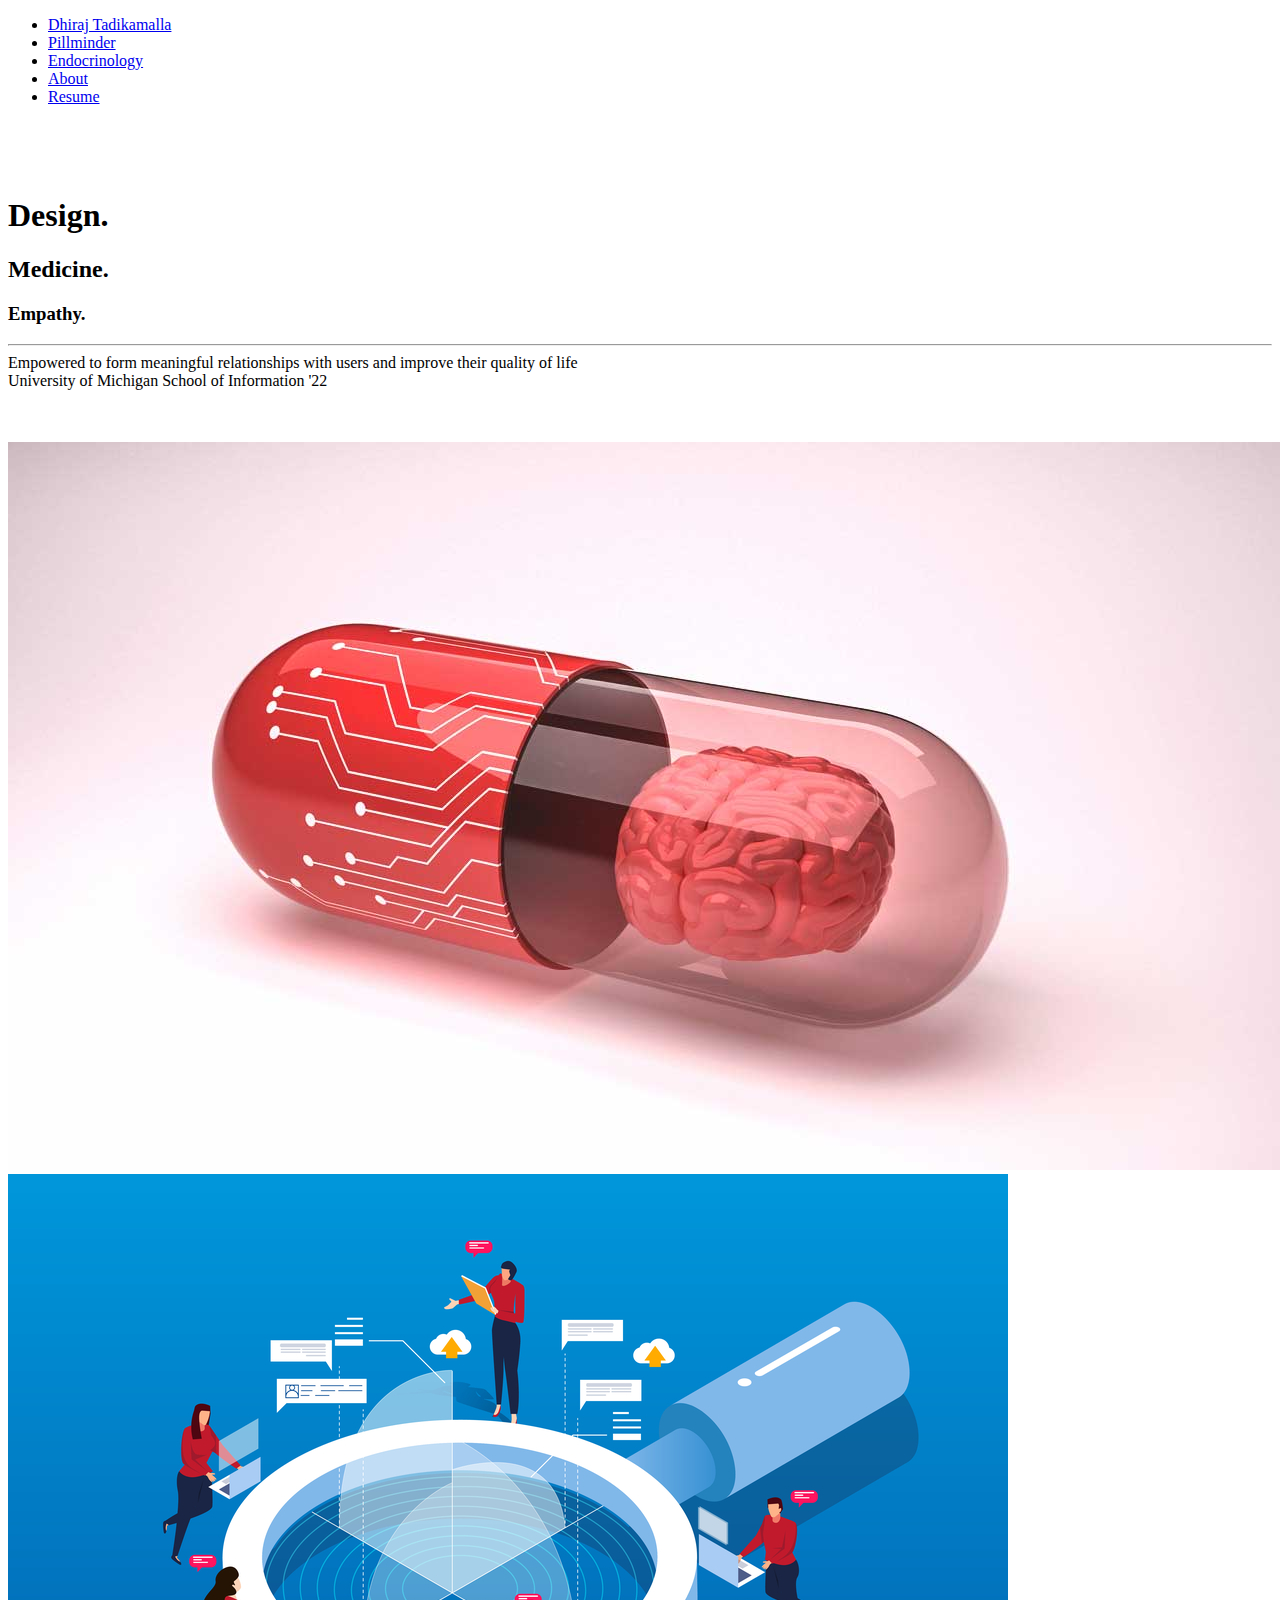
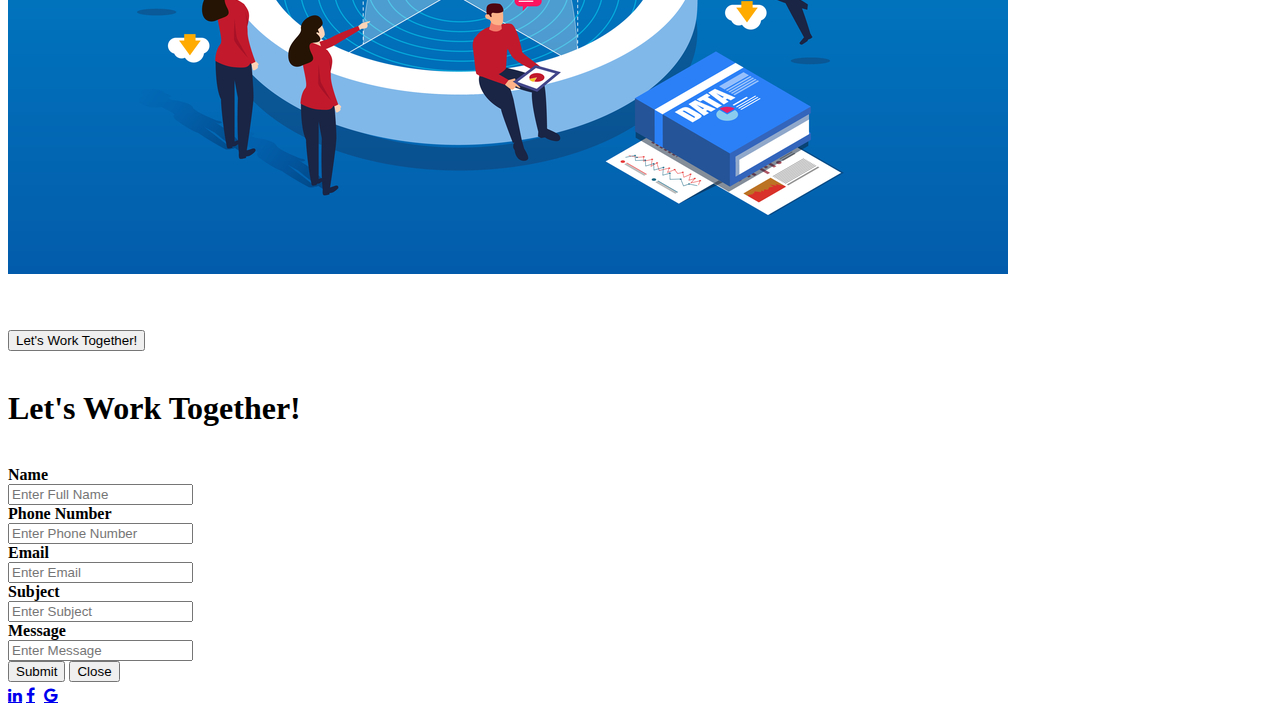
==== index.html @ dc1d83c9 "Add files via upload" ====
<!DOCTYPE html>
<html lang="en">
 <head>
    <meta charset="UTF-8">
    <meta name="viewport" content="width=device-width, initial-scale=1.0">
    
    <link rel="shortcut icon" type="image/png" href="icon.png"/>
    <link rel="stylesheet" type="text/css" href="html5reset.css">
    <link rel="stylesheet" type="text/css" href="style.css">
    <title>Dhiraj Tadikamalla</title>
 </head>
<body>
    <header>
        <ul class="nav_links">
          <li class="nav_item1"><a class= "current" href="index.html">Dhiraj Tadikamalla</a></li>
          <li class="nav_item"><a href="pillminder.html">Pillminder</a></li>
          <li class="nav_item"><a href="endocrinology.html">Endocrinology</a></li>
          <li class="nav_item"><a href="about.html">About</a></li>
          <li class="nav_item"><a href="resume.html">Resume</a></li>
          </ul>
  </header>

  <main class="main">
      <br><br><br><h1>Design.</h1><h2>Medicine.</h2><h3>Empathy.</h3><hr>
      <p3>Empowered to form meaningful relationships with users and improve their quality of life</p3><br>
      <p4>University of Michigan School of Information '22</p4><br><br><br>
      <div id="box1" class= "fade-in" class= "grid-container">
        <p id="img1"><a href="pillminder.html"><img src= "imgs/pillimage.jpg" alt= "Pillminder Image"></a>
        <a href="endocrinology.html"><img src= "imgs/Research Image.jpg" alt= "Endocrinology Image"></a></p>
      <br><br>
  </main>

 <footer>
      <button class= "open-button" onclick= "openForm()" ondblclick="closeForm()">Let's Work Together!</button> <br> <br>
      <div class= "form-popup" id = "myForm">
        <form action="https://formspree.io/f/mgepyraz" method="POST" class= "form-container">
            <h1>Let's Work Together!</h1><br>
            <label for= "name"><b>Name</b></label><br>
                <input type= "text" id= "name" placeholder= "Enter Full Name" name="name" required><br>
            <label for= "number"><b>Phone Number</b></label><br>
                <input type= "text" id= "number" placeholder= "Enter Phone Number" name="number"><br>
            <label for= "Email"><b>Email</b></label><br>
                <input type= "text" id= "Email" placeholder= "Enter Email" name="Email" required><br>
            <label for= "Subject"><b>Subject</b></label><br>
                <input type= "text" id= "Subject" placeholder= "Enter Subject" name="Subject" required><br>
            <label for= "Message"><b>Message</b></label><br>
                <input type= "text" id= "Message" placeholder= "Enter Message" name="Message" required><br>
            <button type="submit" class="btn">Submit</button>
            <button type="button" class="btn cancel" onclick="closeForm()">Close</button>
        </form> <b>
      </div>

    <script>
        function openForm() {
          document.getElementById("myForm").style.display = "block";
        }
        
        function closeForm() {
          document.getElementById("myForm").style.display = "none";
        }
    </script>

      <link rel="stylesheet" href="https://cdnjs.cloudflare.com/ajax/libs/font-awesome/4.7.0/css/font-awesome.min.css">
      <a aria-label= "LinkedIn" href="https://www.linkedin.com/in/dhiraj-tadikamalla-04040a1a4/" class="fa fa-linkedin"></a> 
      <a aria-label= "Facebook" href="https://www.facebook.com/dhiraj.tadikamalla/" class="fa fa-facebook"></a>
      <a aria-label= "Google" href="https://mail.google.com/mail/u/0/?view=cm&fs=1&tf=1&source=mailto&su=Saying+Hello&to=dhirajtadikamalla@gmail.com" class="fa fa-google" style= "margin: 5px"></a>
 </footer>
 </body>
</html>
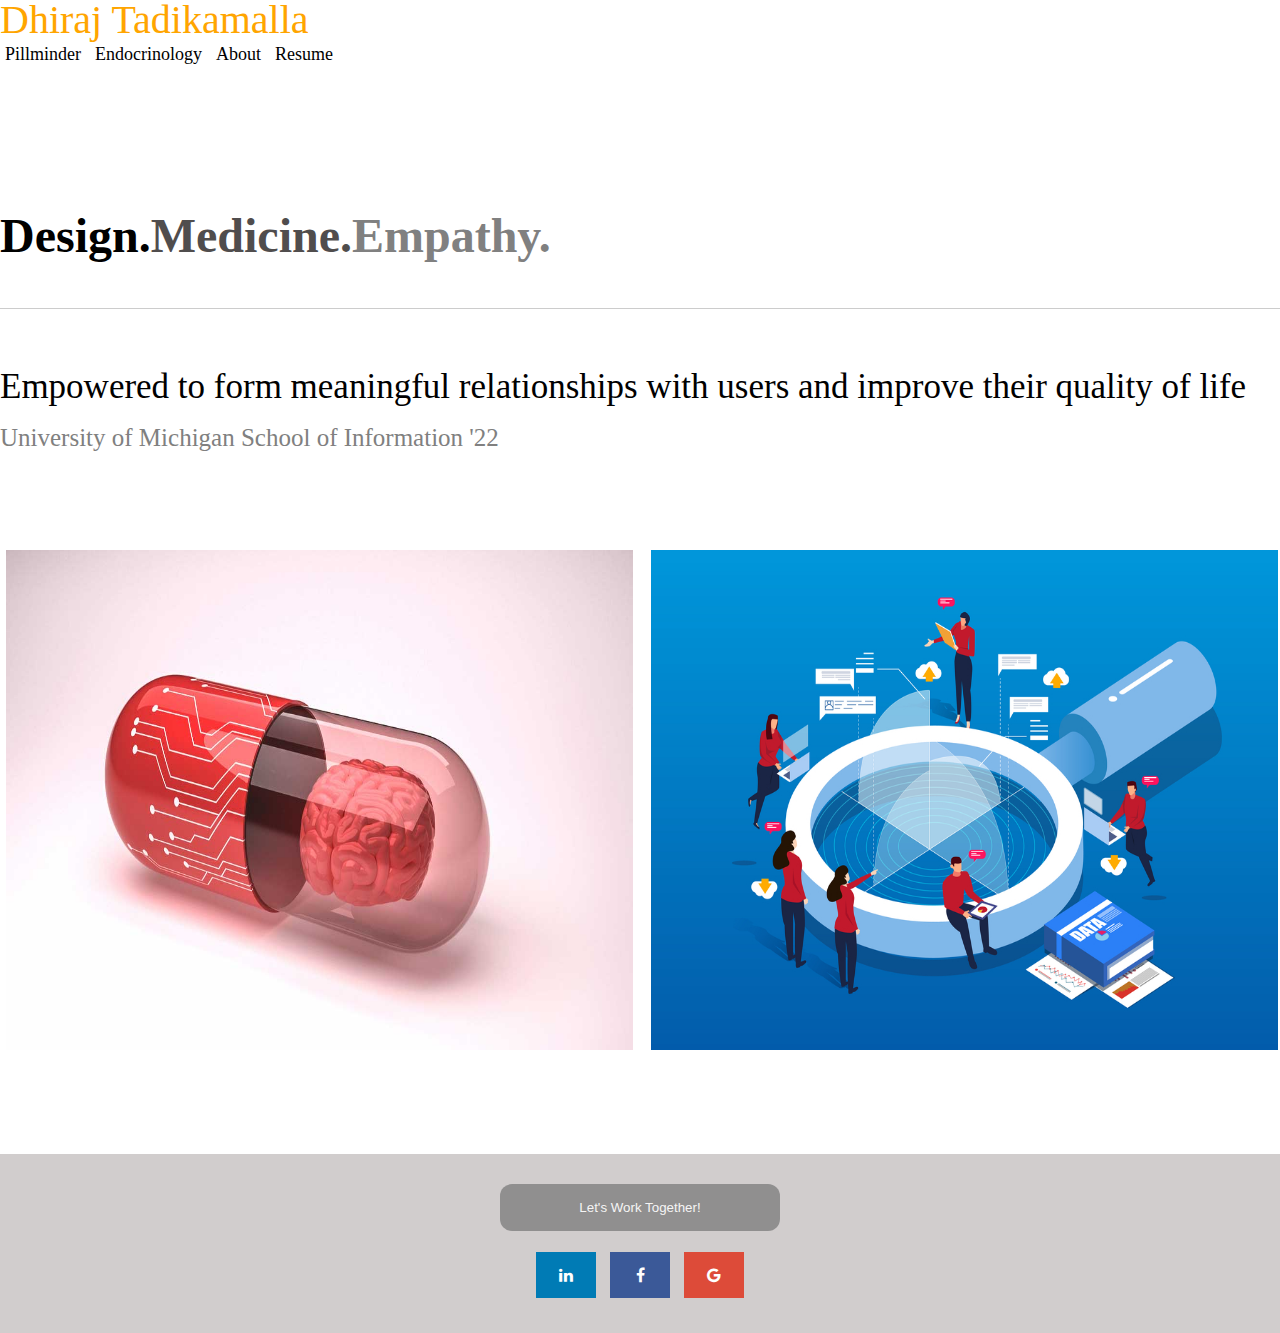
==== commit 481ce91e: "Add files via upload" ====
--- a/index.html
+++ b/index.html
@@ -5,8 +5,8 @@
     <meta name="viewport" content="width=device-width, initial-scale=1.0">
     
     <link rel="shortcut icon" type="image/png" href="icon.png"/>
-    <link rel="stylesheet" type="text/css" href="html5reset.css">
-    <link rel="stylesheet" type="text/css" href="style.css">
+    <link rel="stylesheet" type="text/css" href="css/html5reset.css">
+    <link rel="stylesheet" type="text/css" href="css/style.css">
     <title>Dhiraj Tadikamalla</title>
  </head>
 <body>
--- a/css/style.css
+++ b/css/style.css
@@ -0,0 +1,280 @@
+
+  .nav_links .nav_item1 a{
+      color: orange;
+      font-family: Roboto Slab;
+      font-size: 40px;
+      text-decoration: none;
+      display: flex;
+      flex-direction: row;
+      justify-content: flex-start;
+  }
+
+  .nav_links .nav_item{
+    font-size: 0.5em; 
+    display: inline-flex;
+    flex-direction: row;
+    justify-content: flex-end;
+  }
+  
+  .nav_item a{
+    font-size: large;
+    color: black;
+    text-decoration: none;
+    margin: 5px;
+  }
+  
+  .nav_item a:hover, a:focus{
+    color: rgb(241, 197, 102);
+    text-decoration: none;
+    -webkit-text-decoration-style: dotted;
+            text-decoration-style: dotted;
+  }
+
+  .nav_item .current{
+    text-decoration: underline;
+  }
+
+  .main{
+    font-size: 3em;
+    color: gray;
+  }
+  .main h1{
+      color: black;
+  }
+  .main h2{
+      color: rgb(80, 77, 77);
+  }
+  .main h3{
+      color: gray;
+  }
+  .main h1, .main h2, .main h3{
+      display: inline;
+  }
+  .main p3{
+      font-size: 35px;
+      color: black;
+  }
+  .main p4{
+      font-size: 25px;
+      color: gray;
+  }
+  hr{  
+    color: black;
+  }
+
+  .fade-in {
+    animation: fadeIn ease 4s;
+    -webkit-animation: fadeIn ease 4s;
+    -moz-animation: fadeIn ease 4s;
+    -o-animation: fadeIn ease 4s;
+    -ms-animation: fadeIn ease 4s;
+    }
+    @keyframes fadeIn {
+    0% {opacity:0;}
+    100% {opacity:1;}
+    }
+    
+    @-moz-keyframes fadeIn {
+    0% {opacity:0;}
+    100% {opacity:1;}
+    }
+    
+    @-webkit-keyframes fadeIn {
+    0% {opacity:0;}
+    100% {opacity:1;}
+    }
+    
+    @-o-keyframes fadeIn {
+    0% {opacity:0;}
+    100% {opacity:1;}
+    }
+    
+    @-ms-keyframes fadeIn {
+    0% {opacity:0;}
+    100% {opacity:1;}
+    }
+    @media screen and (prefers-reduced-motion:reduce){
+        .fade-in{ 
+          animation: none;
+        }
+      }
+
+  .main img{
+      display: inline;
+      align-items: center;
+      margin-left: 6px;
+      margin-right: auto;
+      width: 49%;
+      height: 500px;
+  }
+
+  .main img:hover {
+      opacity: 0.5;
+  }
+  
+  .grid-container{
+      display: inline-grid;
+      grid-template-columns: 49% 49%;
+  }
+
+  .grid-container .item1 p1{
+      color: black;
+      font-size: 40px;
+      margin-left: 25%;
+      
+  }
+.grid-container .item1 p2{
+    font-weight: bold;
+ }
+.grid-container .item1 p3{
+    font-weight: bold;
+}
+.grid-container .item1 p4{
+    font-weight: bold;
+}
+.grid-container .item1 p6{
+    font-style: italic;
+}
+  .grid-container .item1{
+      font-size: 25px;
+      margin-left: 10px;
+      margin-right: 10px;
+      font-family: 'Lucida Sans Unicode';
+      grid-column: 1/ span 1;
+      align-items: center;
+      justify-items: center;
+  }
+
+  .grid-container .item2{
+    grid-column: 2/ span 1;
+}
+.main .iframe{
+    margin-left: 25%;
+    margin-right: 25%;
+}
+.pill{
+    margin-left: 15px;
+    font-size: 20px;
+}
+
+.pill p1{
+    font-weight: bold;
+    font-size: 25px;
+}
+
+.pill li{
+    margin-left: 40px;
+}
+
+.pill p11{
+    font-style: italic;
+}
+
+.pill p14{
+    font-style: italic;
+}
+
+.center {
+    display: block;
+    margin-left: auto;
+    margin-right: auto;
+    width: 85%;
+  }
+
+  footer{
+    background-color: rgb(209, 205, 205);
+    color: white;
+    padding: 30px;
+    text-align: center;
+    bottom: 0;
+  }
+
+  .open-button {
+    background-color: gray;
+    color: white;
+    padding: 16px 20px;
+    border: slategray;
+    cursor: pointer;
+    opacity: 0.8;
+    position: static;
+    bottom: 23px;
+    right: 28px;
+    width: 280px;
+    border-radius: 12px;
+  }
+
+  .form-popup {
+    display: none;
+    position: static;
+    bottom: 0;
+    border: 3px solid #f1f1f1;
+    z-index: 9;
+  }
+
+  .form-container {
+    max-width: auto;
+    padding: 10px;
+    right: 5px;
+    background-color: rgb(116, 108, 108);
+  }
+
+  .form-container input[type=text] {
+    width: 90%;
+    padding: 15px;
+    margin: 5px 0 22px 5px;
+    border: none;
+    background: #f1f1f1;
+  }
+
+  .form-container input[type=text]:focus {
+    background-color: #ddd;
+    outline: none;
+  }
+
+  .form-container .btn {
+    background-color: #4CAF50;
+    color: white;
+    padding: 16px 20px;
+    border: none;
+    cursor: pointer;
+    width: 100%;
+    margin-bottom:10px;
+    opacity: 0.8;
+  }
+
+  .form-container .cancel {
+    background-color: red;
+  }
+
+  .form-container .btn:hover, .open-button:hover {
+    opacity: 1;
+  }
+
+  .fa {
+      padding: 15px;
+      font-size: 40px;
+      width: 30px;
+      text-align: center;
+      text-decoration: none;
+      margin: 5px;
+  }
+
+  .fa-linkedin {
+    background: #007bb5;
+    color: white;
+}
+
+  .fa-facebook {
+      background: #3B5998;
+      color: white;
+  }
+
+  .fa-google {
+    background: #dd4b39;
+    color: white;
+}
+
+.main iframe{
+    width: 600px;
+    height: 700px;
+}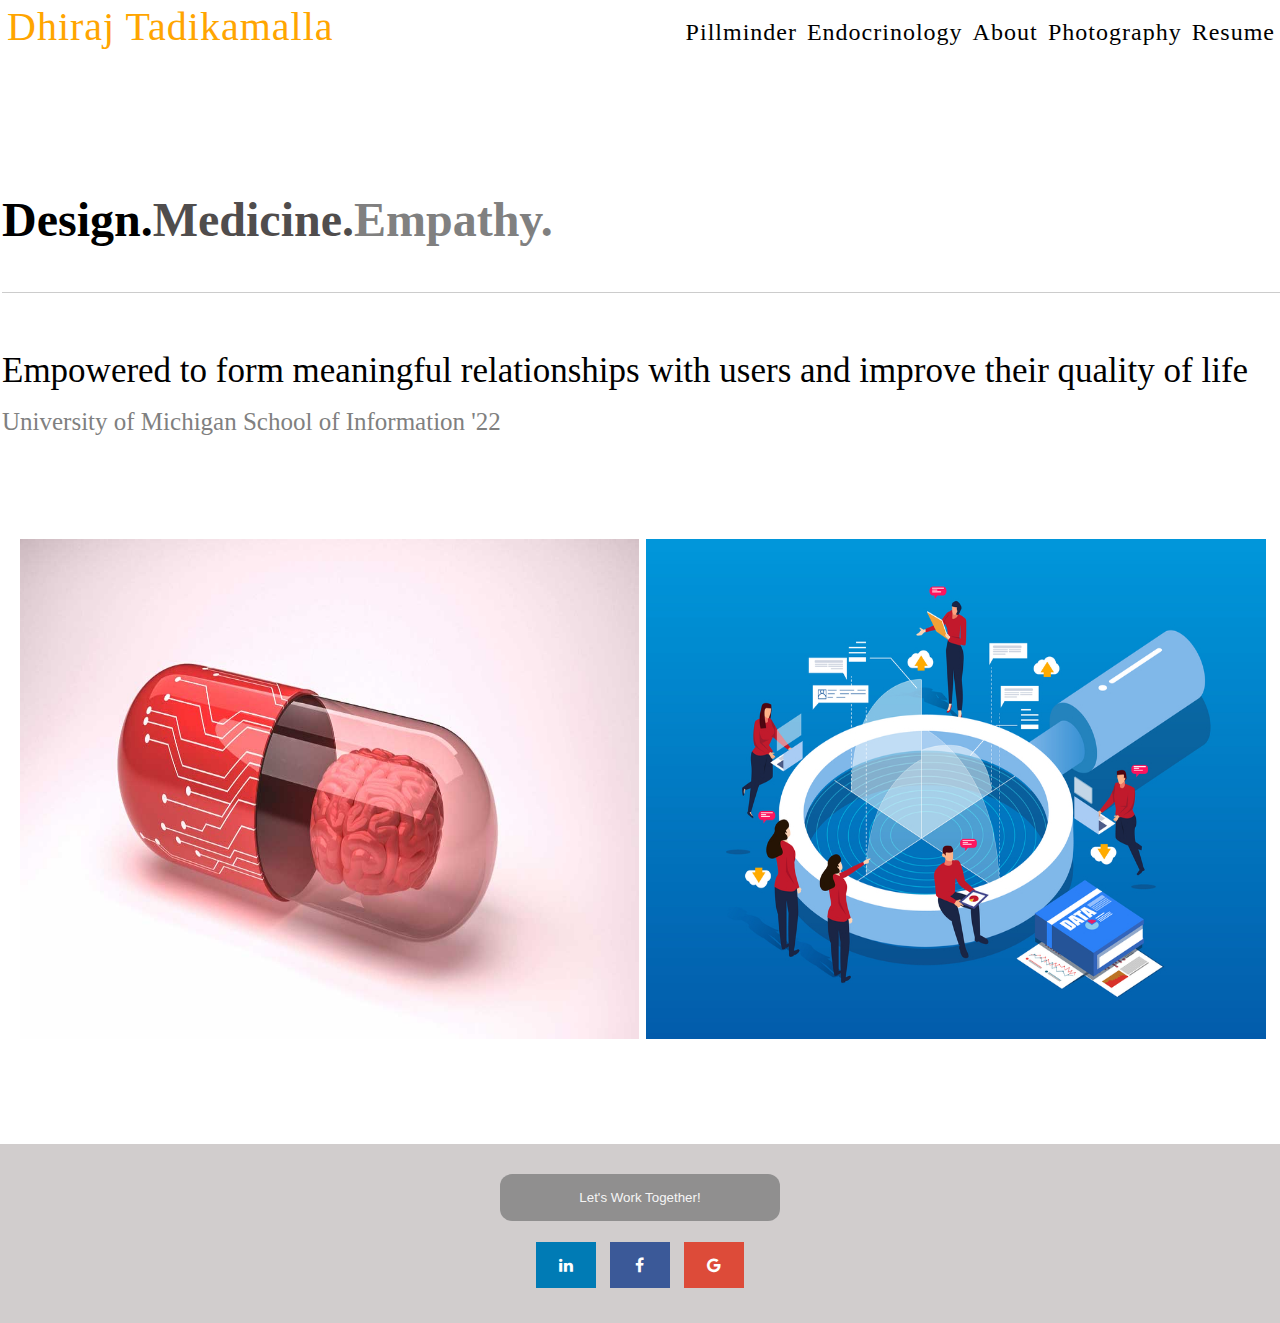
==== commit dc1bfa7d: "Final edits" ====
--- a/index.html
+++ b/index.html
@@ -4,29 +4,56 @@
     <meta charset="UTF-8">
     <meta name="viewport" content="width=device-width, initial-scale=1.0">
     
-    <link rel="shortcut icon" type="image/png" href="icon.png"/>
+    <link rel="shortcut icon" type="image/png" href="imgs/icon.png"/>
     <link rel="stylesheet" type="text/css" href="css/html5reset.css">
     <link rel="stylesheet" type="text/css" href="css/style.css">
     <title>Dhiraj Tadikamalla</title>
  </head>
+
+
 <body>
+  <a class = "skip" href="#skip">Skip to Main Content</a>
+  <div class="main">
+    <nav class="navigation">
+       <ul>
+          <li><a class= "main_user" class= "current" href="index.html">Dhiraj Tadikamalla</a></li>
+          <li class= "user"><a href="pillminder.html">Pillminder</i></a></li>
+          <li class= "user"><a href="endocrinology.html">Endocrinology</i></a></li>
+          <li class= "user"><a href="about.html">About</i></a></li>
+          <li class= "user"><a href="photography.html">Photography</i></a></li>
+          <li class= "user"><a href="resume.html">Resume</i></a></li>
+       </ul> 
+    </nav>
+ </div>
+</body>
+
+    <!-- <a class = "skip" href="#skip">Skip to Main Content</a>
     <header>
-        <ul class="nav_links">
-          <li class="nav_item1"><a class= "current" href="index.html">Dhiraj Tadikamalla</a></li>
-          <li class="nav_item"><a href="pillminder.html">Pillminder</a></li>
-          <li class="nav_item"><a href="endocrinology.html">Endocrinology</a></li>
-          <li class="nav_item"><a href="about.html">About</a></li>
-          <li class="nav_item"><a href="resume.html">Resume</a></li>
-          </ul>
-  </header>
+          <ul class="nav_links"> 
+            <li class="nav_item1"><a class= "current" href="index.html">Dhiraj Tadikamalla</a></li>
+            <li class="nav_item"><a href="pillminder.html">Pillminder</a></li>
+            <li class="nav_item"><a href="endocrinology.html">Endocrinology</a></li>
+            <li class="nav_item"><a href="about.html">About</a></li>
+            <li class="nav_item"><a href="photography.html">Photography</a></li>
+            <li class="nav_item"><a href="resume.html">Resume</a></li>
+          </ul> 
+  </header> -->
 
-  <main class="main">
+  <main class="main" id="skip">
       <br><br><br><h1>Design.</h1><h2>Medicine.</h2><h3>Empathy.</h3><hr>
       <p3>Empowered to form meaningful relationships with users and improve their quality of life</p3><br>
       <p4>University of Michigan School of Information '22</p4><br><br><br>
-      <div id="box1" class= "fade-in" class= "grid-container">
-        <p id="img1"><a href="pillminder.html"><img src= "imgs/pillimage.jpg" alt= "Pillminder Image"></a>
-        <a href="endocrinology.html"><img src= "imgs/Research Image.jpg" alt= "Endocrinology Image"></a></p>
+      <div id="box1" class= "fade-in">
+        <div class = "grid-container">
+          <p><a href="pillminder.html"><img src= "imgs/pillimage.jpg" alt= "Pillminder Image"></a></p>
+          <p><a href="endocrinology.html"><img src= "imgs/Research Image.jpg" alt= "Endocrinology Image"></a></p>
+        </div> 
+        <!-- <div class= "grid-container1">
+          <p id="img1"><a href="pillminder.html"><img src= "imgs/pillimage.jpg" alt= "Pillminder Image"></a>
+          <a href="endocrinology.html"><img src= "imgs/Research Image.jpg" alt= "Endocrinology Image"></a></p>
+          <br><br>
+        </div> -->
+      </div>
       <br><br>
   </main>
 
@@ -65,5 +92,4 @@
       <a aria-label= "Facebook" href="https://www.facebook.com/dhiraj.tadikamalla/" class="fa fa-facebook"></a>
       <a aria-label= "Google" href="https://mail.google.com/mail/u/0/?view=cm&fs=1&tf=1&source=mailto&su=Saying+Hello&to=dhirajtadikamalla@gmail.com" class="fa fa-google" style= "margin: 5px"></a>
  </footer>
- </body>
 </html>
--- a/css/style.css
+++ b/css/style.css
@@ -1,18 +1,78 @@
 
+.navigation ul {
+  list-style: none;
+  margin: 0;
+  padding: 0;
+  display: flex;
+}
+
+.navigation li {
+  flex: 9;    
+}
+
+.navigation .user {
+  flex: 1;
+}
+
+.pill, .container{
+  max-width: 1600px;
+  margin: 0 auto; 
+  padding: 0 3em 1.5em;
+}
+
+
+a {
+  font-size: 0.5em;
+  color: black;
+  letter-spacing: 1px;
+  text-decoration: none;
+  margin: 5px;
+  display: inline-block;
+  width: 100%;
+  text-align: left;
+}
+
+a:hover, a:focus {
+  color: rgb(241, 197, 102);
+  text-decoration: none;
+  -webkit-text-decoration-style: dotted;
+          text-decoration-style: dotted;
+}
+
+.current{
+  text-decoration: underline;
+}
+
+.navigation .main_user {
+  color: orange;
+  font-family: 'Open Sans';
+  font-size: 40px;
+  text-decoration: none;
+}
+
+.main_user1 {
+  color: White;
+  font-family: 'Open Sans';
+  font-size: 40px;
+  text-decoration: none;
+}
+
+
+/* 
   .nav_links .nav_item1 a{
       color: orange;
       font-family: Roboto Slab;
       font-size: 40px;
       text-decoration: none;
-      display: flex;
+      /* display: flex;
       flex-direction: row;
-      justify-content: flex-start;
+      justify-content: flex-start; 
   }
 
   .nav_links .nav_item{
     font-size: 0.5em; 
-    display: inline-flex;
-    flex-direction: row;
+    display: flex;
+    list-style: none;
     justify-content: flex-end;
   }
   
@@ -32,43 +92,76 @@
 
   .nav_item .current{
     text-decoration: underline;
-  }
-
-  .main{
-    font-size: 3em;
+  } */
+
+
+
+
+
+a.skip{
+  background: white;
+  align-items: center;
+  padding: 6px;
+  position: absolute;
+  top: -40px;
+  -webkit-transition: top 1s ease-out;
+  transition: top 1s ease-out;
+  z-index: 1;
+}
+
+a.skip:focus{
+  top:20px;
+  color: black;
+  text-decoration: underline;
+  text-decoration-style: solid;
+}
+
+a.skip:hover {
+  color: rgb(241, 197, 102);
+  text-decoration: none;
+}
+
+a.skip:focus{
+  border: 1px solid black;
+  width: 7%;
+}
+
+.main{
+  font-size: 3em;
+  color: gray;
+  margin-left: 2px;
+}
+.main h1{
+    color: black;
+}
+.main h2{
+    color: rgb(80, 77, 77);
+}
+.main h3{
     color: gray;
-  }
-  .main h1{
-      color: black;
-  }
-  .main h2{
-      color: rgb(80, 77, 77);
-  }
-  .main h3{
-      color: gray;
-  }
-  .main h1, .main h2, .main h3{
-      display: inline;
-  }
-  .main p3{
-      font-size: 35px;
-      color: black;
-  }
-  .main p4{
-      font-size: 25px;
-      color: gray;
-  }
-  hr{  
+}
+.main h1, .main h2, .main h3{
+    display: inline;
+}
+.main p3{
+    font-size: 35px;
     color: black;
-  }
-
-  .fade-in {
-    animation: fadeIn ease 4s;
-    -webkit-animation: fadeIn ease 4s;
-    -moz-animation: fadeIn ease 4s;
-    -o-animation: fadeIn ease 4s;
-    -ms-animation: fadeIn ease 4s;
-    }
+}
+.main p4{
+    font-size: 25px;
+    color: gray;
+}
+hr{  
+  color: black;
+}
+
+.fade-in {
+  animation: fadeIn ease 4s;
+  -webkit-animation: fadeIn ease 4s;
+  -moz-animation: fadeIn ease 4s;
+  -o-animation: fadeIn ease 4s;
+  -ms-animation: fadeIn ease 4s;
+}
     @keyframes fadeIn {
     0% {opacity:0;}
     100% {opacity:1;}
@@ -97,55 +190,118 @@
         .fade-in{ 
           animation: none;
         }
-      }
-
-  .main img{
-      display: inline;
-      align-items: center;
-      margin-left: 6px;
-      margin-right: auto;
-      width: 49%;
-      height: 500px;
-  }
-
-  .main img:hover {
-      opacity: 0.5;
-  }
-  
-  .grid-container{
-      display: inline-grid;
-      grid-template-columns: 49% 49%;
-  }
-
-  .grid-container .item1 p1{
-      color: black;
-      font-size: 40px;
-      margin-left: 25%;
+    }
+/* .grid-contain {
+  display: grid;
+  grid-template-columns: 50% 50%;
+} */
+/* .grid_img{
+    
+    align-items: center;
+    margin-left: 6px;
+    margin-right: auto;
+    width: 49%;
+    height: 49%; 
+} */
+
+.main img{
+  display: inline;
+  align-items: center;
+  margin-left: 2%;
+  margin-right: 6px;
+  width: 99%;
+  height: 500px;
+}
+
+.main img:hover {
+  opacity: 0.5;
+}
+
+.grid-container{
+  display: inline-grid;
+  grid-template-columns: 49% 49%;
+}
+
+.grid-contain{
+  display: inline-grid;
+  grid-template-columns: 40% 40%;
+}
+
+/* 
+.grid-contain{
+    display: grid;
+    grid-template-columns: 10% 10%;
+}
+
+.grid-img {
+  float: left;
+  width: 50%;
+  height: 25%;
+  padding: 5px;
+}
+
+.grid-container1::after {
+  content: "";
+  clear: both;
+  display: table;
+} */
+
+/* .image-wrapper {
+  display: grid;
+  grid-template-columns: 50% 50%;
+  /* grid-template-rows: repeat(24, 5vw); */
+  /* grid-gap: 15px; 
+} */
+
+/* .grid__img {
+  width: 100%;
+  height: 100%;
+  object-fit: cover;
+  display: block;
+} */
+
+/* .grid_img1 {
+  grid-row-start: 1;
+  grid-row-end: 24;
+  grid-row-start: 1;
+  grid-row-end: 7; 
+}
+.grid_img2 {
+  grid-row-start: 24;
+  grid-row-end: 50;
+  grid-row-start: 1;
+  grid-row-end: 7;
+} */
+
+.grid-contain .item1 p1{
+    color: black;
+    font-size: 40px;
+    margin-left: 25%;
       
-  }
-.grid-container .item1 p2{
+}
+.grid-contain .item1 p2{
     font-weight: bold;
  }
-.grid-container .item1 p3{
+.grid-contain .item1 p3{
     font-weight: bold;
 }
-.grid-container .item1 p4{
+.grid-contain .item1 p4{
     font-weight: bold;
 }
-.grid-container .item1 p6{
+.grid-contain .item1 p6{
     font-style: italic;
 }
-  .grid-container .item1{
+.grid-contain .item1{
       font-size: 25px;
       margin-left: 10px;
       margin-right: 10px;
-      font-family: 'Lucida Sans Unicode';
+      font-family: 'Open-Sans';
       grid-column: 1/ span 1;
       align-items: center;
       justify-items: center;
-  }
-
-  .grid-container .item2{
+}
+
+.grid-contain .item2{
     grid-column: 2/ span 1;
 }
 .main .iframe{
@@ -161,6 +317,18 @@
     font-weight: bold;
     font-size: 25px;
 }
+.pill p4{
+  color: orange;
+}
+.pill p20{
+  font-style: italic;
+}
+.pill p21{
+  text-decoration: underline;
+}
+.pill p22{
+  font-weight: bold;
+}
 
 .pill li{
     margin-left: 40px;
@@ -172,14 +340,65 @@
 
 .pill p14{
     font-style: italic;
+}
+
+.pill p15{
+  font-style: italic;
+}
+
+.pill p23{
+  font-style: italic;
 }
 
 .center {
     display: block;
     margin-left: auto;
     margin-right: auto;
-    width: 85%;
-  }
+    width: 50%;
+    height: 50%;
+    text-align:center;
+  }
+
+  .parallax{
+    background-image: url('https://www.sciencenewsforstudents.org/wp-content/uploads/2019/11/860_main_ISEF_pills.png');
+    /* Set a specific height */
+    height: 700px; 
+    width: 100%;
+    /* Create the parallax scrolling effect */
+    background-attachment: fixed;
+    background-position: center;
+    background-repeat: no-repeat;
+    background-size: cover;
+  }
+
+  .parallax img {
+    text-indent: -9999px;
+  }
+
+  .parallax2{
+    background-image: url('https://minutes.co/wp-content/uploads/2019/06/research-and-scholarship.jpg');
+    /* Set a specific height */
+    height: 700px; 
+    width: 100%;
+  
+    /* Create the parallax scrolling effect */
+    background-attachment: fixed;
+    background-position: center;
+    background-repeat: no-repeat;
+    background-size: cover;
+  }
+
+  /* .parallax::after {
+    content: " ";
+    position: absolute;
+    top: 0;
+    right: 0;
+    bottom: 0;
+    left: 0;
+    transform: translateZ(-1px) scale(1.5);
+    background-size: 100%;
+    z-index: -1;
+  } */
 
   footer{
     background-color: rgb(209, 205, 205);
@@ -277,4 +496,168 @@
 .main iframe{
     width: 600px;
     height: 700px;
+}
+
+.gallery {
+  display: grid;
+  grid-template-columns: repeat(24, 1fr);
+  grid-template-rows: repeat(24, 5vw);
+  grid-gap: 15px;
+}
+
+.gallery__img {
+  width: 100%;
+  height: 100%;
+  object-fit: cover;
+  display: block;
+}
+
+.gallery__item--1 {
+  grid-column-start: 1;
+  grid-column-end: 7;
+  grid-row-start: 1;
+  grid-row-end: 7;
+}
+.gallery__item--8 {
+  grid-column-start: 7;
+  grid-column-end: 13;
+  grid-row-start: 1;
+  grid-row-end: 7;
+}
+.gallery__item--4 {
+  grid-column-start: 1;
+  grid-column-end: 7;
+  grid-row-start: 7;
+  grid-row-end: 13;
+}
+.gallery__item--6 {
+  grid-column-start: 13;
+  grid-column-end: 25;
+  grid-row-start: 19;
+  grid-row-end: 25;
+}
+.gallery__item--5 {
+  grid-column-start: 13;
+  grid-column-end: 25;
+  grid-row-start: 1;
+  grid-row-end: 13;
+}
+.gallery__item--3 {
+  grid-column-start: 13;
+  grid-column-end: 25;
+  grid-row-start: 13;
+  grid-row-end: 19;
+}
+.gallery__item--2 {
+  grid-column-start: 1;
+  grid-column-end: 13;
+  grid-row-start: 13;
+  grid-row-end: 19;
+}
+.gallery__item--7 {
+  grid-column-start: 1;
+  grid-column-end: 13;
+  grid-row-start: 19;
+  grid-row-end: 25;
+}
+.gallery__item--9 {
+  grid-column-start: 7;
+  grid-column-end: 13;
+  grid-row-start: 7;
+  grid-row-end: 13;
+}
+
+/* .endo {
+  display: grid;
+  grid-template-columns: repeat(9, 1fr);
+  grid-template-rows: repeat(9, 5vw);
+  grid-gap: 15px;
+}
+
+.endo__img {
+  width: 100%;
+  height: 100%;
+  object-fit: cover;
+  display: block;
+}
+
+.container {
+  width: 90%;
+  margin: 1em auto; 
+}
+
+.endo1 {
+  grid-column-start: 3;
+  grid-column-end: 6;
+  grid-row-start: 1;
+  grid-row-end: 4;
+}
+.endo2 {
+  grid-column-start: 1;
+  grid-column-end: 5;
+  grid-row-start: 5;
+  grid-row-end: 9;
+}
+.endo3 {
+  grid-column-start: 5;
+  grid-column-end: 9;
+  /* grid-row-start: 5;
+  grid-row-end: 9; 
+}*/
+
+/* .endo1 {
+  float: left;
+  width: 50%;
+  padding: 5px;
+}
+
+.endo::after {
+  content: "";
+  clear: both;
+  display: table;
+}
+
+
+.endo {
+  display: flex;
+}
+
+.endo1 {
+  max-width: 75%;
+  flex: 25%;
+  padding: 5px;
+  padding-left: 3em;
+} */
+
+@media all and (max-width: 1000px) {
+  .navigation ul {
+     flex-wrap: wrap;
+  }
+  
+  .navigation li {
+     flex: 1 1 50%;
+  }
+
+  .navigation .user {
+     flex: 1 1 33.33%;
+  }
+}
+
+@media all and (max-width: 480px) {
+  .navigation li {
+     flex-basis: 100%;
+  }
+
+  .navigation .user {
+     flex-basis: 50%;
+  }
+  .main img{
+    width: 100%;
+  }
+}
+
+@media only screen and (max-device-width: 1366px) {
+  .parallax {
+    background-attachment: scroll;
+  }
 }